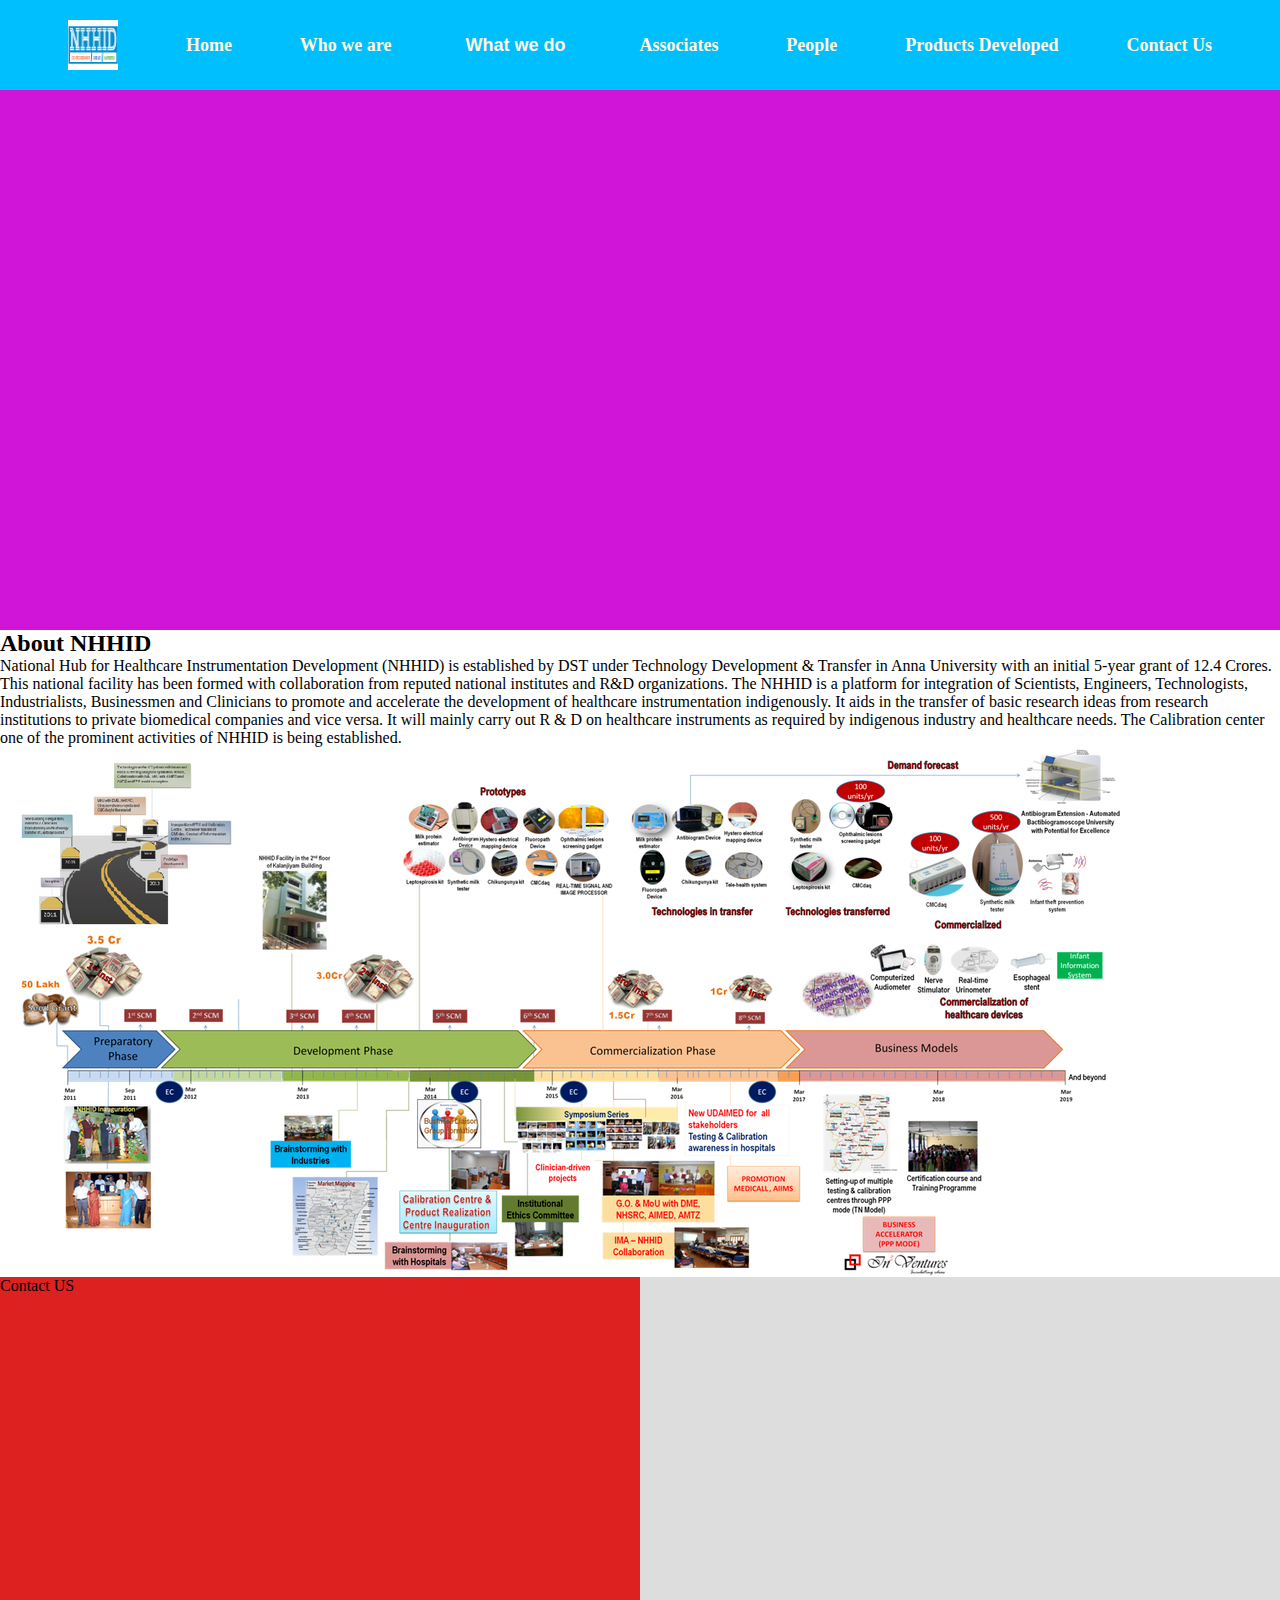
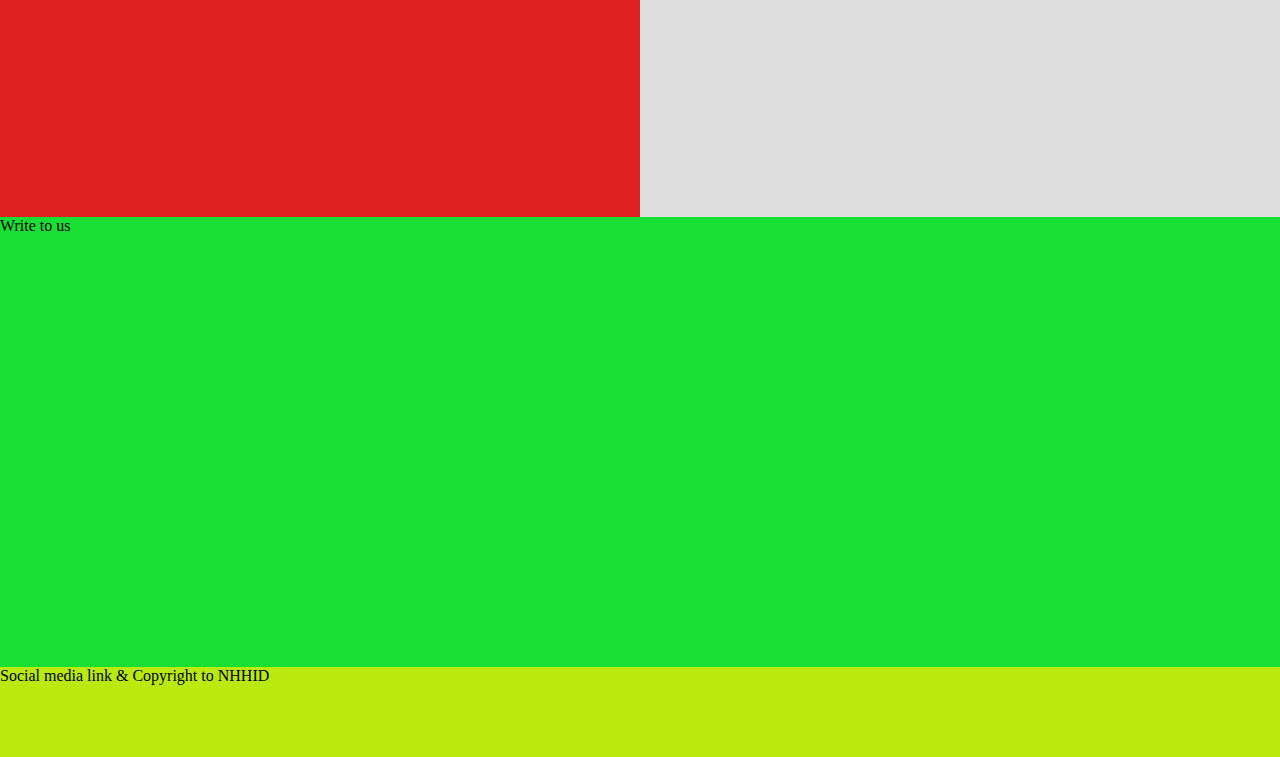
==== NHHID/index.html @ 37aaf187 "nhhid 18" ====
<html lang="en">
<head>
    <meta charset="UTF-8">
    <meta http-equiv="X-UA-Compatible" content="IE=edge">
    <meta name="viewport" content="width=device-width, initial-scale=1.0">
    <title>NHHID</title>
    <link rel="stylesheet" href="index.css">
</head>
<body>
  <div class="container">
    <div class = 'navbar'>
      <img src = "logo.png" style="height: 50px; width: 50px;"></img>
      <a href="#">Home</a>
      <a href = "#aboutus">Who we are</a>
        <div class="dropdown">
          <button class="dropbtn">What we do</button>
          <div class="dropdown-content">
            <a href="#">Healthcare device developement opportunities</a>
            <a href="#">Limited Manufacturing Facility</a>
            <a href="#">Validation of commercial prototypes</a>
            <a href="#">Commercialization of R&D products</a>
            <a href="#">Calibration & Testing of Medical Devices</a>
            <a href="#">Training & Certification program</a>
          </div>
        </div>
      <a href = "#">Associates</a>
      <a href = "#">People</a>
      <a href = "#">Products Developed</a>
      <a href = "#contactus">Contact Us</a>
    </div>
    <div class="image">     
        <img src="https://media.geeksforgeeks.org/wp-content/cdn-uploads/20190710102234/download3.png"
        alt="GeeksforGeeks logo">  
    </div>
    <div class="about" id="aboutus">
      <h2>About NHHID</h2> 
       <p>National Hub for Healthcare Instrumentation Development (NHHID) is established by DST under Technology Development & Transfer in Anna University with an initial 5-year grant of 12.4 Crores. This national facility has been formed with collaboration from reputed national institutes and R&D organizations. 
        The NHHID is a platform for integration of Scientists, Engineers, Technologists, Industrialists, Businessmen and Clinicians to promote and accelerate the development of healthcare instrumentation indigenously. It aids in the transfer of basic research ideas from research institutions to private biomedical companies and vice versa. It will mainly carry out R & D on healthcare instruments as required by indigenous industry and healthcare needs. The Calibration center one of the prominent activities of NHHID is being established.</p> 
        <img src="Journey.png" alt="Our Journey">
     </div>
     <div class="contact" id="contactus">
       <div class="contactinfo">
         <div class="info"> Contact US</div>
         <div class="map">
          <iframe src="https://www.google.com/maps/embed?pb=!1m18!1m12!1m3!1d3887.3567002369905!2d80.23158161430472!3d13.012942317491897!2m3!1f0!2f0!3f0!3m2!1i1024!2i768!4f13.1!3m3!1m2!1s0x3a5267994395fc29%3A0xa05204ab4a283eed!2sNational%20Hub%20for%20Healthcare%20Instrumentation%20Development!5e0!3m2!1sen!2sin!4v1652893204997!5m2!1sen!2sin" style="border:0;" allowfullscreen="" loading="lazy" referrerpolicy="no-referrer-when-downgrade"></iframe>
         </div>
       </div>
       <div class="email">Write to us</div>
       <div class="followus">Social media link & Copyright to NHHID</div>

     </div>
  </div> 
</body>
</html>
---- NHHID/index.css ----
*{
    margin:0px;
    box-sizing: border-box;
}
.container{
  height: 100%;
  width: 100%;
}
.navbar{
    height: 10vh;
    width: 100vw;
    background-color: deepskyblue;
    display: flex;
    flex-direction: row;
    align-items: center;
    justify-content: space-evenly;
    position: fixed;
}
/* attribute text style */
a{
text-decoration: none;
font-size: large;
font-weight: bold;
color: cornsilk;
}

/* The dropdown container */
.dropdown {
    float: right;
    overflow: auto;
  }
  
  /* Dropdown button */
  .dropbtn {
    font-size: large;
    font-weight: bold;
    color: cornsilk;
    border: none;
    outline: none;
    background-color: inherit;
  }
  
  
  /* Dropdown content (hidden by default) */
  .dropdown-content {
    display: none;
    position: absolute;
    background-color: #f9f9f9;
    min-width: 160px;
    box-shadow: 0px 8px 16px 0px rgba(0,0,0,0.2);
    z-index: 1;
  }
  
  /* Links inside the dropdown */
  .dropdown-content a {
    float: none;
    color: black;
    padding: 12px 16px;
    text-decoration: none;
    display: block;
    text-align: left;
  }
  
  /* Add a grey background color to dropdown links on hover */
  .dropdown-content a:hover {
    background-color: #ddd;
  }
  
  /* Show the dropdown menu on hover */
  .dropdown:hover .dropdown-content {
    display: block;
  }
  .image{
    height: 70vh;
    width:100%;
    background-color: rgb(209, 21, 216);
  }
  .contact{
    width: 100vw;
    height: 100vh;
    background-color: #ddd;
  }
  .contactinfo{
    display: flex;
    flex-direction: row;
  }
  .info{
    width: 50vw;
    height: 60vh;
    background-color: rgb(221, 32, 32);
  }
  iframe{
    width: 50vw;
    height: 60vh;
  }
  .email{
    width: 100vw;
    height: 50vh;
    background-color: rgb(24, 223, 51);
  }
  .followus{
    width: 100vw;
    height: 10vh;
    background-color: rgb(185, 233, 13);
  }
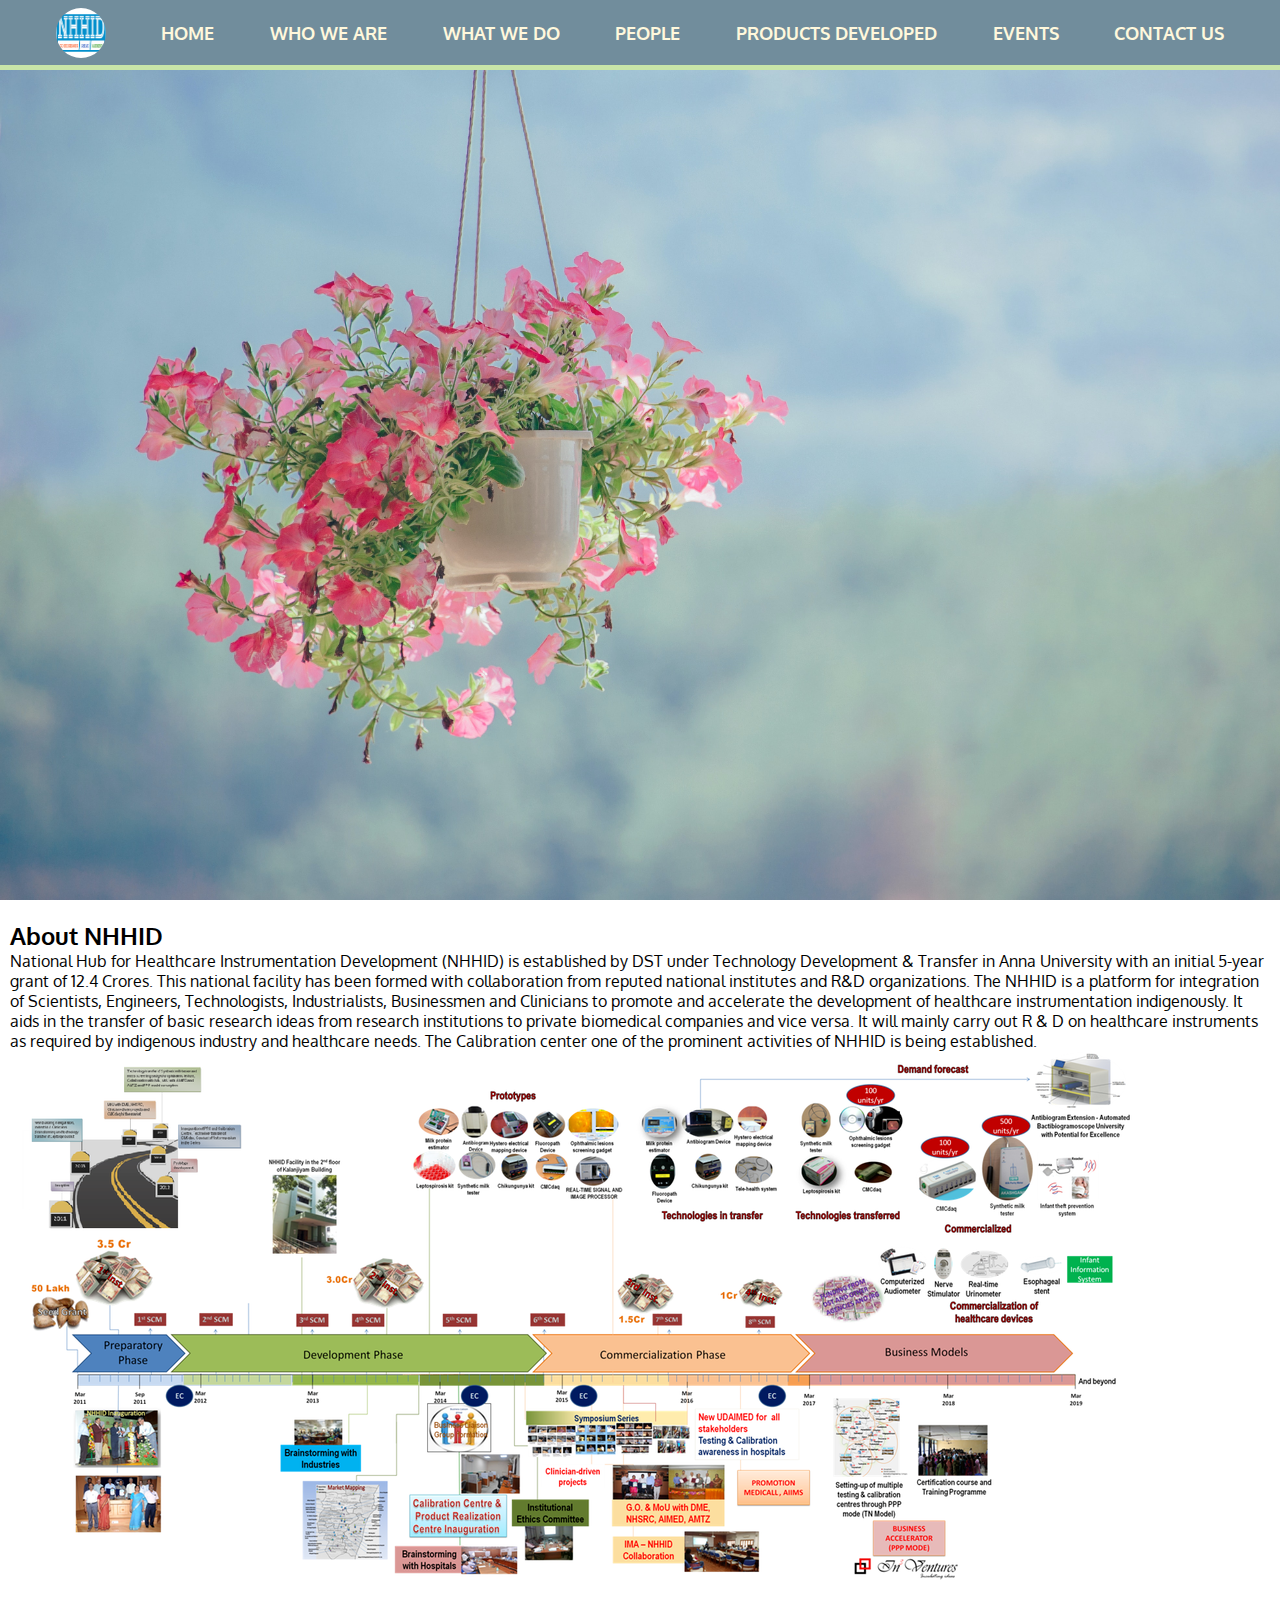
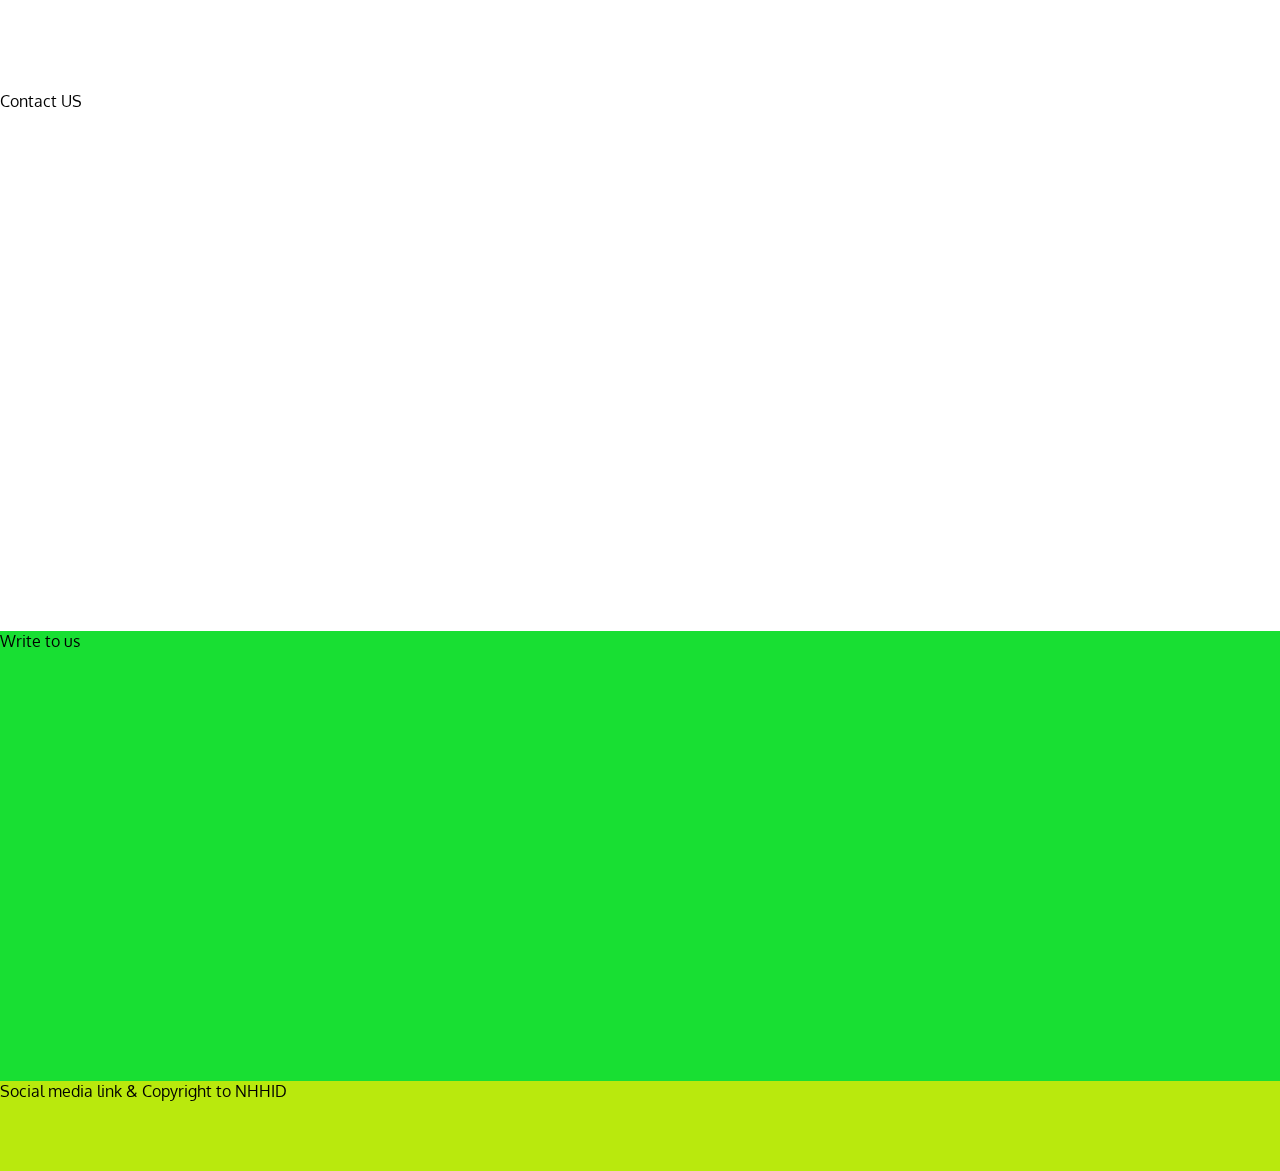
==== commit df9e748e: "new commit" ====
--- a/NHHID/index.html
+++ b/NHHID/index.html
@@ -4,39 +4,39 @@
     <meta http-equiv="X-UA-Compatible" content="IE=edge">
     <meta name="viewport" content="width=device-width, initial-scale=1.0">
     <title>NHHID</title>
+    <link rel="preconnect" href="https://fonts.googleapis.com">
+<link rel="preconnect" href="https://fonts.gstatic.com" crossorigin>
+<link href="https://fonts.googleapis.com/css2?family=Oxygen:wght@300;400;700&display=swap" rel="stylesheet">
     <link rel="stylesheet" href="index.css">
 </head>
 <body>
   <div class="container">
     <div class = 'navbar'>
-      <img src = "logo.png" style="height: 50px; width: 50px;"></img>
+      <img src = "images/logo.png" style="height: 50px; width: 50px; border-radius: 50%;"></img>
       <a href="#">Home</a>
       <a href = "#aboutus">Who we are</a>
         <div class="dropdown">
-          <button class="dropbtn">What we do</button>
+          <a href="#">What we do</a>
           <div class="dropdown-content">
-            <a href="#">Healthcare device developement opportunities</a>
-            <a href="#">Limited Manufacturing Facility</a>
-            <a href="#">Validation of commercial prototypes</a>
-            <a href="#">Commercialization of R&D products</a>
-            <a href="#">Calibration & Testing of Medical Devices</a>
-            <a href="#">Training & Certification program</a>
+            <a href="developement.html">Gateway for Healthcare device developement</a>
+            <a href="lmf.html">Limited Manufacturing Facility</a>
+            <a href="validation.html">Validation of commercial prototypes</a>
+            <a href="commercial.html">Commercialization of R&D products</a>
+            <a href="cctme.html">Calibration & Testing of Medical Devices</a>
+            <a href="training.html">Training & Certification program</a>
           </div>
         </div>
-      <a href = "#">Associates</a>
-      <a href = "#">People</a>
-      <a href = "#">Products Developed</a>
+      <a href = "people.html">People</a>
+      <a href = "products.html">Products Developed</a>
+      <a href = "events.html">Events</a>
       <a href = "#contactus">Contact Us</a>
     </div>
-    <div class="image">     
-        <img src="https://media.geeksforgeeks.org/wp-content/cdn-uploads/20190710102234/download3.png"
-        alt="GeeksforGeeks logo">  
-    </div>
+  </div>
     <div class="about" id="aboutus">
       <h2>About NHHID</h2> 
        <p>National Hub for Healthcare Instrumentation Development (NHHID) is established by DST under Technology Development & Transfer in Anna University with an initial 5-year grant of 12.4 Crores. This national facility has been formed with collaboration from reputed national institutes and R&D organizations. 
         The NHHID is a platform for integration of Scientists, Engineers, Technologists, Industrialists, Businessmen and Clinicians to promote and accelerate the development of healthcare instrumentation indigenously. It aids in the transfer of basic research ideas from research institutions to private biomedical companies and vice versa. It will mainly carry out R & D on healthcare instruments as required by indigenous industry and healthcare needs. The Calibration center one of the prominent activities of NHHID is being established.</p> 
-        <img src="Journey.png" alt="Our Journey">
+        <img src="images/Journey.png" alt="Our Journey">
      </div>
      <div class="contact" id="contactus">
        <div class="contactinfo">
@@ -49,6 +49,6 @@
        <div class="followus">Social media link & Copyright to NHHID</div>
 
      </div>
-  </div> 
+  
 </body>
 </html>--- a/NHHID/index.css
+++ b/NHHID/index.css
@@ -1,51 +1,56 @@
 *{
-    margin:0px;
-    box-sizing: border-box;
+  margin: 0px;
+  padding: 0px;
+  box-sizing: border-box;
+}
+body{
+  font-family: 'Oxygen', sans-serif;
 }
 .container{
-  height: 100%;
-  width: 100%;
+  background: url(images/bg1.jpg) no-repeat;
+  background-size: cover;
+  height: 100vh;
+  width: 100vw;
 }
 .navbar{
-    height: 10vh;
+    height: 70px;
     width: 100vw;
-    background-color: deepskyblue;
+    background-color: rgb(113,141,156);
     display: flex;
     flex-direction: row;
     align-items: center;
     justify-content: space-evenly;
     position: fixed;
+    border-bottom: #c8e5a8 solid 5px;
 }
 /* attribute text style */
 a{
 text-decoration: none;
 font-size: large;
 font-weight: bold;
+text-transform: uppercase;
 color: cornsilk;
 }
 
+a:hover{
+  color: #d23655;
+}
 /* The dropdown container */
 .dropdown {
     float: right;
     overflow: auto;
   }
-  
-  /* Dropdown button */
-  .dropbtn {
+   
+  /* Dropdown content (hidden by default) */
+  .dropdown-content {
+    
     font-size: large;
     font-weight: bold;
+    text-transform: uppercase;
     color: cornsilk;
-    border: none;
-    outline: none;
-    background-color: inherit;
-  }
-  
-  
-  /* Dropdown content (hidden by default) */
-  .dropdown-content {
     display: none;
     position: absolute;
-    background-color: #f9f9f9;
+    background-color: #00FFFFFFF;
     min-width: 160px;
     box-shadow: 0px 8px 16px 0px rgba(0,0,0,0.2);
     z-index: 1;
@@ -70,15 +75,16 @@
   .dropdown:hover .dropdown-content {
     display: block;
   }
-  .image{
-    height: 70vh;
-    width:100%;
-    background-color: rgb(209, 21, 216);
+  .about{
+    height: fit-content;
+    margin-top: 10px;
+    padding: 10px;
   }
   .contact{
+    margin-top: 100px;
+    position: relative;
     width: 100vw;
     height: 100vh;
-    background-color: #ddd;
   }
   .contactinfo{
     display: flex;
@@ -87,7 +93,7 @@
   .info{
     width: 50vw;
     height: 60vh;
-    background-color: rgb(221, 32, 32);
+    background-color: ;
   }
   iframe{
     width: 50vw;
